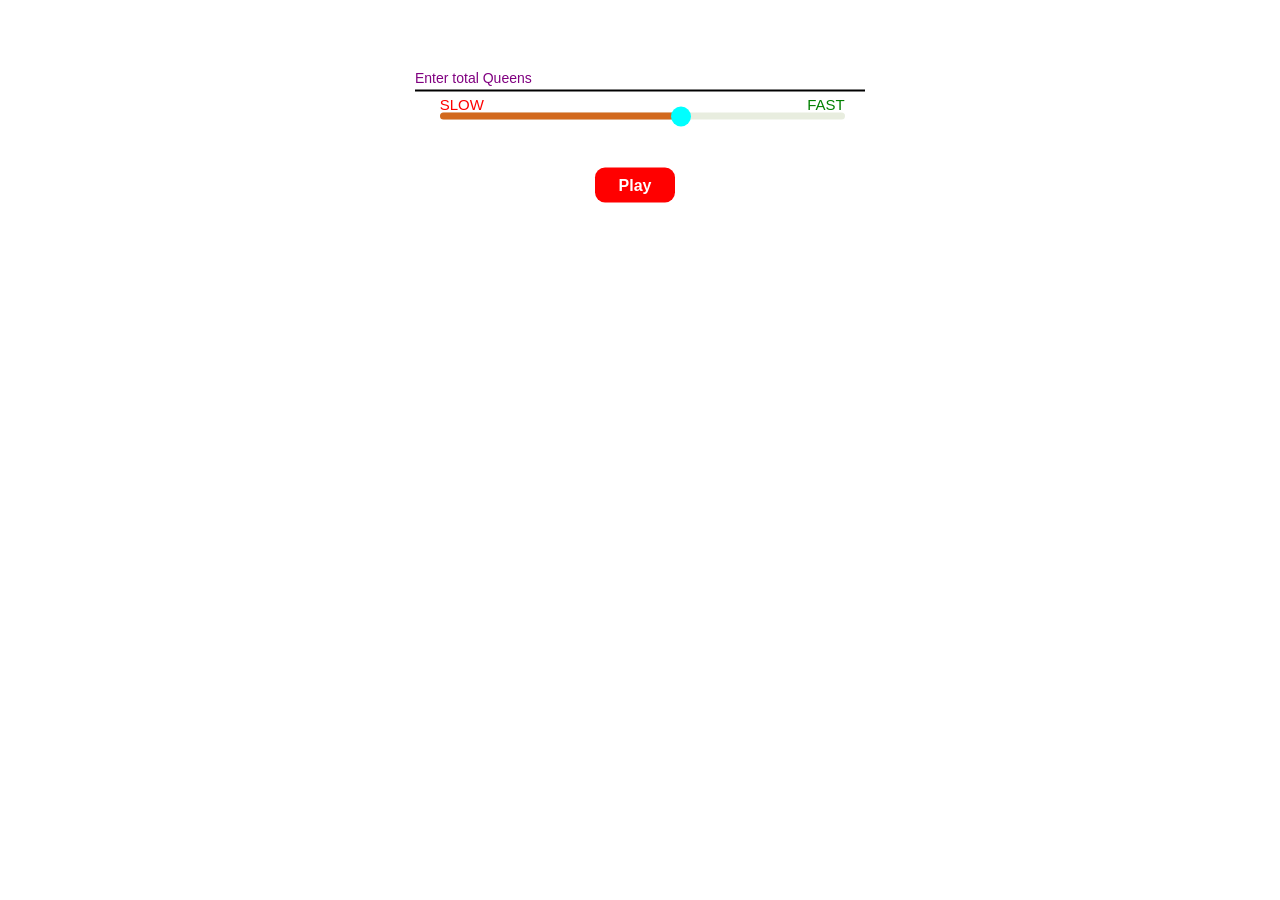
==== index.html @ e6be2cf9 "Update Horizons project" ====
<!DOCTYPE html>
<html lang="en">
  <head>
    <meta charset="UTF-8" />
    <meta name="viewport" content="width=device-width, initial-scale=1.0" />
    <title>Chess</title>
    <link rel="icon" type="image/x-icon" href="chesslogo.png" />
    <link rel="stylesheet" href="style.css" />
  </head>

  <body>
    <br />
    <br />
     <br />
    <br />
    <header class="header">

    </header>
    <div class="n-queen">
      <div class="inputbox">
        <input type="number" class="numberbox" id="numberbox" required />
        <label>Enter total Queens</label>
      </div>

      <div class="slider-container">
        <input
          class="slider"
          id="slider"
          type="range"
          min="0"
          max="100"
          value="60"
        />
        <div id="progress-bar"></div>
      </div>
      <button class="play-button" id="play-button">
        <i class="fa fa-play" aria-hidden="true"></i> Play
      </button>
    </div>

    <div class="queen-arrangement" id="queen-arrangement"></div>
    <div id="n-queen-board"></div>
    <script src="app.js"></script>
  </body>
</html>
---- style.css ----
* {
  box-sizing: border-box;
}

body {
  margin: 0;
  font-family: "Segoe UI", Tahoma, Geneva, Verdana, sans-serif;
  background-color: white;
}
.header {
  position: relative;
  top: -20px;
  width: 100%;
  background-color:black;
  color: pink;
}

div.n-queen {
  position: absolute;
  left: 50%;
  transform: translate(-50%, -50%);
  width: 70%;
  max-width: 450px;
}

.inputbox {
  position: relative;
  top: 1.5em;
  bottom: 2em;
}

.numberbox {
  width: 100%;
  font-size: 14px;
  padding: 4px;
  border: none;
  border-bottom: 2px solid black;
  outline: none;
  background: transparent;
}

.inputbox label {
  position: absolute;
  top: 4px;
  left: 0px;
  color: Purple;
  font-size: 14px;
  pointer-events: none;
  transition: 0.3s;
}

.inputbox input:focus ~ label,
.inputbox input:disabled ~ label,
.inputbox input:valid ~ label {
  top: -12px;
  font-size: 15px;
  font-weight: 450;
}

.slider-container {
  position: absolute;
  left: 5.5%;
  width: 90%;
  margin: 0 auto;
  top: 4em;
}

.slider {
  -webkit-appearance: none;
  appearance: none;
  width: 100%;
  margin: 0 auto;
  height: 7px;
  border-radius: 7px;
  background: linear-gradient(90deg, #e8eddf 60%, #e8eddf 60%);
  outline: none;
}

.slider::after {
  content: "SLOW";
  position: absolute;
  top: -10px;
  font-size: 15px;
  font-weight: 500;
  color: red;
}

.slider::before {
  content: "FAST";
  position: absolute;
  top: -10px;
  right: 0px;
  font-size: 15px;
  font-weight: 500;
  color: green;
}

.slider::-webkit-slider-thumb {
  -webkit-appearance: none;
  width: 20px;
  height: 20px;
  position: relative;
  top: -2px;
  cursor: pointer;
  background-color:aqua;
  border-radius: 50%;
  z-index: 2;
}

.slider::-webkit-slider-runnable-track {
  -webkit-appearance: none;
  height: 15px;
  width: 15px;
  z-index: 1;
  color: grey;
}

.slider::-moz-range-thumb {
  width: 20px;
  height: 20px;
  background-color: orange;
  cursor: pointer;
  position: relative;
  top: -2px;
  border-radius: 50%;
  z-index: 2;
}

.slider::-webkit-slider-thumb:hover {
  box-shadow: 0 0 0 2px white, 0 0 0 4px orangered;
}

#progress-bar {
  width: 60%;
  height: 7px;
  background-color: chocolate;
  border-radius: 7px;
  position: absolute;
  top: 7px;
}

.play-button {
  position: relative;
  top: 100px;
  left: 40%;
  border: none;
  outline: none;
  color: white;
  width: 80px;
  height: 35px;
  background-color: red ;
  border-radius: 10px;
  font-size: 16px;
  font-weight: 600;
  cursor: pointer;
  transition: all 0.3s ease-in-out;
}

.play-button:hover {
  opacity: 0.8;
  transform: scale(1.05);
}

.queen-arrangement {
  position: relative;
  top: 140px;
  text-align: center;
  font-size: 18px;
  font-weight: 500;
  color: lightseagreen;
}

#n-queen-board {
  position: relative;
  display: flex;
  width: 80%;
  top: 160px;
  margin: 0 auto;
  flex-wrap: wrap;
  justify-content: center;
  
}

#n-queen-board div {
  position: relative;
  display: flex;
  justify-content: center;
  flex-direction: column;
  margin: 0 10px;
  box-shadow: 0 4px 8px 0 rgb(0, 0, 0, 0.2);
  border-radius: 3px;
  bottom: 10px;
  
}

table {
  position: relative;
  border-collapse: collapse;
  margin: -10px 10px;
  padding: 10px;
  margin-bottom: 10px;
  align-self: center;
}

td {
  width: 35px;
  height: 35px;
  text-align: center;
}

h4 {
  position: relative;
  top: -5px;
  padding: 8px;
  width: 95%;
  background-color: magenta;
  align-self: center;
  color: whitesmoke;
  text-align: center;
  border-radius: 4px 4px 0 0;
}
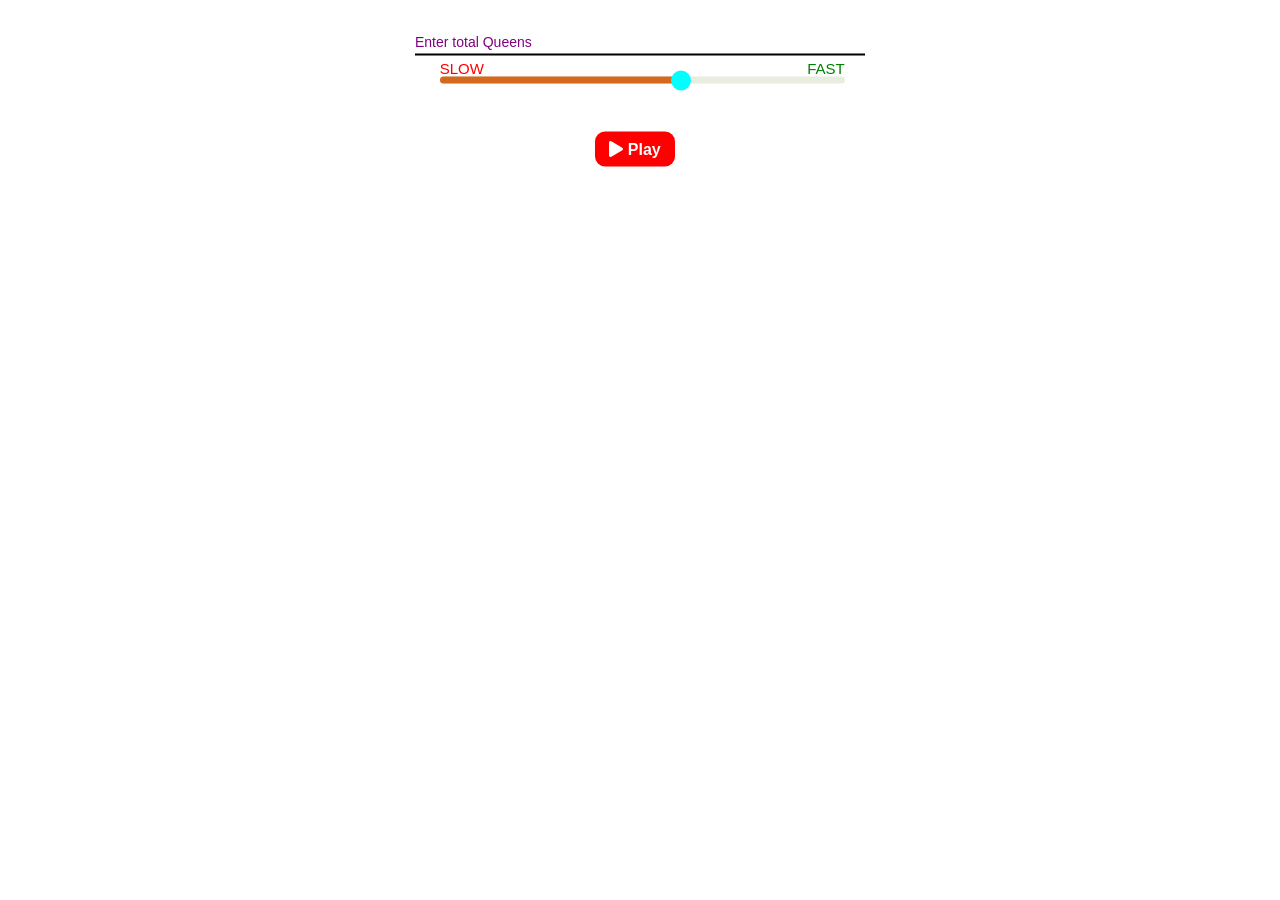
==== commit 71b8c53e: "adjust queens link" ====
--- a/index.html
+++ b/index.html
@@ -3,19 +3,21 @@
   <head>
     <meta charset="UTF-8" />
     <meta name="viewport" content="width=device-width, initial-scale=1.0" />
-    <title>Chess</title>
+    <title>N-Queen-Visualiser</title>
+    
+    <link rel="stylesheet" href="style.css" />
+ <link
+      rel="stylesheet"
+      href="https://use.fontawesome.com/releases/v5.8.1/css/all.css"
+    />
     <link rel="icon" type="image/x-icon" href="chesslogo.png" />
-    <link rel="stylesheet" href="style.css" />
   </head>
 
+
   <body>
-    <br />
-    <br />
-     <br />
-    <br />
-    <header class="header">
 
-    </header>
+<br>
+<br>
     <div class="n-queen">
       <div class="inputbox">
         <input type="number" class="numberbox" id="numberbox" required />
